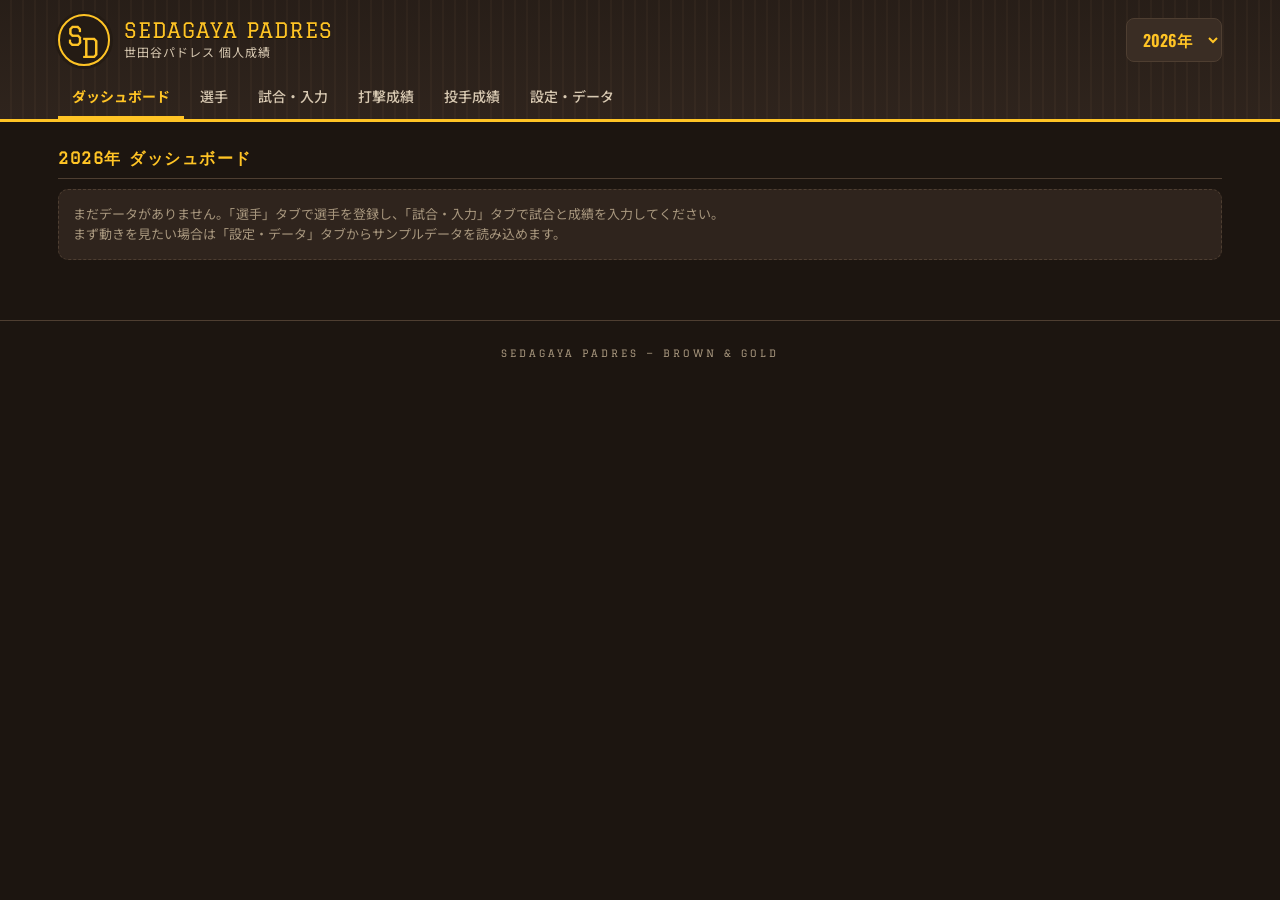
==== index.html @ 4cb6dd85 "CORS遮断環境向けにJSONPフォールバック通信を追加 fetchがCORS等で失敗する環境でも同期できるよう、<script>タグ経由の JSONPトランスポートを実装。fetch失敗時に自動でJ" ====
<!DOCTYPE html>
<html lang="ja">
<head>
<meta charset="UTF-8">
<meta name="viewport" content="width=device-width, initial-scale=1.0">
<meta name="theme-color" content="#2F241D">
<title>世田谷パドレス | 個人成績</title>
<link rel="preconnect" href="https://fonts.googleapis.com">
<link rel="preconnect" href="https://fonts.gstatic.com" crossorigin>
<link href="https://fonts.googleapis.com/css2?family=Noto+Sans+JP:wght@400;500;700&display=swap" rel="stylesheet">
<link rel="stylesheet" href="css/style.css?v=3">
</head>
<body>

<header class="app-header">
  <div class="header-inner">
    <div class="team-mark" aria-hidden="true"><span class="tm-s">S</span><span class="tm-d">D</span></div>
    <div class="team-name">
      <span class="team-name-en">SEDAGAYA PADRES</span>
      <span class="team-name-ja">世田谷パドレス 個人成績</span>
    </div>
    <button id="sync-chip" class="sync-chip" type="button" title="タップで今すぐ同期" hidden></button>
    <div class="season-select-wrap">
      <label for="season-select" class="visually-hidden">シーズン</label>
      <select id="season-select"></select>
    </div>
  </div>
  <nav class="tab-nav" role="tablist">
    <button class="tab-btn active" data-tab="dashboard">ダッシュボード</button>
    <button class="tab-btn" data-tab="players">選手</button>
    <button class="tab-btn" data-tab="games">試合・入力</button>
    <button class="tab-btn" data-tab="batting">打撃成績</button>
    <button class="tab-btn" data-tab="pitching">投手成績</button>
    <button class="tab-btn" data-tab="data">設定・データ</button>
  </nav>
</header>

<main>
  <section id="tab-dashboard" class="tab-panel active"></section>
  <section id="tab-players" class="tab-panel"></section>
  <section id="tab-games" class="tab-panel"></section>
  <section id="tab-batting" class="tab-panel"></section>
  <section id="tab-pitching" class="tab-panel"></section>
  <section id="tab-data" class="tab-panel"></section>
</main>

<footer class="app-footer">
  <span>SEDAGAYA PADRES — BROWN &amp; GOLD</span>
</footer>

<div id="modal-root"></div>

<script src="js/stats.js?v=3"></script>
<script src="js/sync.js?v=3"></script>
<script src="js/app.js?v=3"></script>
</body>
</html>
---- css/style.css ----
/* ============================================================
   SETAGAYA PADRES — Brown & Gold
   San Diego Padres inspired palette:
     brown  #2F241D  (primary surface)
     gold   #FFC425  (accent)
     sand   #E8DCC8  (secondary ink)
   ============================================================ */

/* 見た目を決める英字フォントは同梱(オフラインでも安定表示) */
@font-face {
  font-family: "Graduate";
  font-style: normal;
  font-weight: 400;
  font-display: swap;
  src: url("../fonts/graduate-latin.woff2") format("woff2");
}
@font-face {
  font-family: "Oswald";
  font-style: normal;
  font-weight: 200 700;
  font-display: swap;
  src: url("../fonts/oswald-latin.woff2") format("woff2");
}

:root {
  --bg:        #1C1510;
  --surface:   #2F241D;
  --surface-2: #3A2D24;
  --surface-3: #46372C;
  --line:      #4E3E31;
  --gold:      #FFC425;
  --gold-deep: #D9A410;
  --ink:       #FFF8EC;
  --ink-2:     #D8C9B2;
  --ink-muted: #A8977E;
  --danger:    #E5715F;
  --ok:        #7FBF7F;
  --radius: 10px;
  --font-display: "Oswald", "Noto Sans JP", sans-serif;
  --font-brand: "Graduate", "Oswald", serif;
  --font-body: "Noto Sans JP", sans-serif;
}

* { box-sizing: border-box; }

html, body {
  margin: 0;
  padding: 0;
  background: var(--bg);
  color: var(--ink);
  font-family: var(--font-body);
  font-size: 15px;
  line-height: 1.6;
}

.visually-hidden {
  position: absolute; width: 1px; height: 1px;
  overflow: hidden; clip: rect(0 0 0 0); white-space: nowrap;
}

/* ---------------- header ---------------- */

.app-header {
  background-image:
    linear-gradient(180deg, rgba(28,21,16,.4) 0%, rgba(47,36,29,.4) 100%),
    repeating-linear-gradient(90deg,
      var(--surface) 0, var(--surface) 10px,
      #3B2D23 10px, #3B2D23 12px);
  background-color: var(--surface);
  border-bottom: 3px solid var(--gold);
  position: sticky;
  top: 0;
  z-index: 50;
}

.header-inner {
  display: flex;
  align-items: center;
  gap: 14px;
  padding: 14px 18px 10px;
  max-width: 1200px;
  margin: 0 auto;
}

/* サンディエゴ・パドレス風 SD インターロック・モノグラム */
.team-mark {
  position: relative;
  width: 52px;
  height: 52px;
  border-radius: 50%;
  background: #241B14;
  border: 2px solid var(--gold);
  box-shadow: 0 0 0 3px #241B14, inset 0 0 0 2px #241B14;
  flex-shrink: 0;
}

.team-mark span {
  position: absolute;
  font-family: var(--font-brand);
  color: var(--gold);
  line-height: 1;
  text-shadow:
    -2px 0 0 #241B14, 2px 0 0 #241B14,
    0 -2px 0 #241B14, 0 2px 0 #241B14;
}

.team-mark .tm-s { font-size: 27px; left: 7px;  top: 6px;  z-index: 1; }
.team-mark .tm-d { font-size: 27px; left: 21px; top: 18px; z-index: 2; }

.team-name { display: flex; flex-direction: column; min-width: 0; }

.team-name-en {
  font-family: var(--font-brand);
  font-weight: 400;
  font-size: 21px;
  letter-spacing: 1px;
  color: var(--gold);
  line-height: 1.15;
  white-space: nowrap;
  text-shadow: 0 1px 0 #17110C;
}

.team-name-ja {
  font-size: 12px;
  color: var(--ink-2);
  letter-spacing: 1px;
}

.season-select-wrap { margin-left: auto; }

.sync-chip {
  margin-left: auto;
  background: var(--surface-2);
  border: 1px solid var(--line);
  border-radius: 999px;
  color: var(--ink-2);
  font-family: var(--font-body);
  font-size: 11px;
  padding: 5px 12px;
  cursor: pointer;
  white-space: nowrap;
  flex-shrink: 0;
}
.sync-chip.ok { color: var(--ok); border-color: var(--ok); }
.sync-chip.error { color: var(--danger); border-color: var(--danger); }
.sync-chip.syncing { color: var(--gold); border-color: var(--gold); }
.sync-chip:not([hidden]) + .season-select-wrap { margin-left: 0; }

.season-select-wrap select {
  background: var(--surface-2);
  color: var(--gold);
  border: 1px solid var(--line);
  border-radius: 8px;
  padding: 8px 12px;
  font-family: var(--font-display);
  font-size: 16px;
  font-weight: 600;
}

/* ---------------- tabs ---------------- */

.tab-nav {
  display: flex;
  gap: 2px;
  padding: 0 18px;
  max-width: 1200px;
  margin: 0 auto;
  overflow-x: auto;
  scrollbar-width: none;
}
.tab-nav::-webkit-scrollbar { display: none; }

.tab-btn {
  background: none;
  border: none;
  border-bottom: 3px solid transparent;
  color: var(--ink-2);
  font-family: var(--font-body);
  font-size: 14px;
  font-weight: 500;
  padding: 10px 14px;
  cursor: pointer;
  white-space: nowrap;
}

.tab-btn:hover { color: var(--ink); }

.tab-btn.active {
  color: var(--gold);
  border-bottom-color: var(--gold);
  font-weight: 700;
}

/* ---------------- layout ---------------- */

main {
  max-width: 1200px;
  margin: 0 auto;
  padding: 20px 18px 60px;
}

.tab-panel { display: none; }
.tab-panel.active { display: block; }

.section-title {
  font-family: var(--font-brand);
  font-size: 16px;
  font-weight: 600;
  letter-spacing: 1.5px;
  color: var(--gold);
  text-transform: uppercase;
  margin: 26px 0 10px;
  padding-bottom: 6px;
  border-bottom: 1px solid var(--line);
  display: flex;
  align-items: center;
  gap: 10px;
}
.section-title:first-child { margin-top: 4px; }

.section-title .sub {
  font-family: var(--font-body);
  font-size: 12px;
  font-weight: 400;
  letter-spacing: 0;
  color: var(--ink-muted);
  text-transform: none;
}

.app-footer {
  text-align: center;
  padding: 24px;
  color: var(--ink-muted);
  font-family: var(--font-brand);
  letter-spacing: 3px;
  font-size: 10px;
  border-top: 1px solid var(--line);
}

/* ---------------- buttons ---------------- */

.btn {
  display: inline-flex;
  align-items: center;
  gap: 6px;
  background: var(--surface-2);
  color: var(--ink);
  border: 1px solid var(--line);
  border-radius: 8px;
  padding: 8px 16px;
  font-family: var(--font-body);
  font-size: 14px;
  font-weight: 500;
  cursor: pointer;
  transition: background .15s;
}
.btn:hover { background: var(--surface-3); }

.btn-gold {
  background: var(--gold);
  color: #2F241D;
  border-color: var(--gold);
  font-weight: 700;
}
.btn-gold:hover { background: #FFD35C; }

.btn-danger { color: var(--danger); border-color: var(--danger); background: none; }
.btn-danger:hover { background: rgba(229,113,95,.12); }

.btn-sm { padding: 4px 10px; font-size: 12px; border-radius: 6px; }

/* ---------------- stat tiles ---------------- */

.tile-row {
  display: grid;
  grid-template-columns: repeat(auto-fill, minmax(140px, 1fr));
  gap: 10px;
  margin-bottom: 8px;
}

.tile {
  background: var(--surface);
  border: 1px solid var(--line);
  border-radius: var(--radius);
  padding: 12px 14px 10px;
}

.tile .tile-label {
  font-size: 11px;
  color: var(--ink-muted);
  letter-spacing: 1px;
  text-transform: uppercase;
}

.tile .tile-value {
  font-family: var(--font-display);
  font-size: 30px;
  font-weight: 600;
  color: var(--ink);
  line-height: 1.15;
}

.tile .tile-value .unit { font-size: 15px; color: var(--ink-2); margin-left: 2px; }

.tile .tile-note { font-size: 11px; color: var(--ink-muted); }

.tile.tile-hero { border-top: 3px solid var(--gold); }
.tile.tile-hero .tile-value { color: var(--gold); }

/* ---------------- leaders ---------------- */

.leader-grid {
  display: grid;
  grid-template-columns: repeat(auto-fill, minmax(240px, 1fr));
  gap: 10px;
}

.leader-card {
  background: var(--surface);
  border: 1px solid var(--line);
  border-radius: var(--radius);
  padding: 12px 14px;
}

.leader-card h4 {
  margin: 0 0 8px;
  font-family: var(--font-brand);
  font-size: 12px;
  letter-spacing: 1.5px;
  color: var(--gold);
  text-transform: uppercase;
  font-weight: 600;
}

.leader-card ol {
  list-style: none;
  margin: 0;
  padding: 0;
}

.leader-card li {
  display: flex;
  align-items: baseline;
  gap: 8px;
  padding: 3px 0;
  border-bottom: 1px dashed rgba(78,62,49,.6);
  font-size: 13px;
}
.leader-card li:last-child { border-bottom: none; }

.leader-card .rank {
  font-family: var(--font-display);
  color: var(--ink-muted);
  width: 14px;
  text-align: right;
  flex-shrink: 0;
}
.leader-card li:first-child .rank { color: var(--gold); font-weight: 700; }

.leader-card .lname { flex: 1; min-width: 0; overflow: hidden; text-overflow: ellipsis; white-space: nowrap; }

.leader-card .lval {
  font-family: var(--font-display);
  font-size: 16px;
  font-weight: 600;
}
.leader-card li:first-child .lval { color: var(--gold); }

.empty-note {
  color: var(--ink-muted);
  font-size: 13px;
  padding: 14px;
  background: var(--surface);
  border: 1px dashed var(--line);
  border-radius: var(--radius);
}

/* ---------------- tables ---------------- */

.table-wrap {
  overflow-x: auto;
  background: var(--surface);
  border: 1px solid var(--line);
  border-radius: var(--radius);
  -webkit-overflow-scrolling: touch;
}

table.stats {
  border-collapse: collapse;
  width: 100%;
  font-size: 13px;
  white-space: nowrap;
}

table.stats th, table.stats td {
  padding: 7px 10px;
  text-align: right;
  border-bottom: 1px solid rgba(78,62,49,.55);
}

table.stats th {
  position: sticky;
  top: 0;
  background: var(--surface-2);
  color: var(--ink-2);
  font-family: var(--font-display);
  font-weight: 600;
  font-size: 12px;
  letter-spacing: .5px;
  cursor: pointer;
  user-select: none;
}
table.stats th:hover { color: var(--gold); }
table.stats th.sorted { color: var(--gold); }
table.stats th.sorted::after { content: " ▾"; font-size: 9px; }
table.stats th.sorted.asc::after { content: " ▴"; }

table.stats th:first-child, table.stats td:first-child {
  text-align: left;
  position: sticky;
  left: 0;
  background: var(--surface);
  z-index: 1;
}
table.stats th:first-child { background: var(--surface-2); z-index: 2; }

table.stats tbody tr:hover td { background: rgba(255,196,37,.06); }
table.stats tbody tr:hover td:first-child { background: #3A2D24; }

table.stats td.num { font-family: var(--font-display); font-size: 14px; }
table.stats td .pname { color: var(--ink); font-weight: 500; cursor: pointer; }
table.stats td .pname:hover { color: var(--gold); text-decoration: underline; }
table.stats td .pnum { color: var(--ink-muted); font-size: 11px; margin-right: 6px; font-family: var(--font-display); }
table.stats tr.unqualified td { color: var(--ink-muted); }
table.stats tr.total-row td {
  border-top: 2px solid var(--gold-deep);
  background: var(--surface-2);
  font-weight: 700;
  color: var(--gold);
}
table.stats tr.total-row td:first-child { background: var(--surface-2); }

.table-note { font-size: 12px; color: var(--ink-muted); margin: 8px 2px 0; }

/* ---------------- player cards ---------------- */

.player-grid {
  display: grid;
  grid-template-columns: repeat(auto-fill, minmax(220px, 1fr));
  gap: 10px;
}

.player-card {
  background: var(--surface);
  border: 1px solid var(--line);
  border-radius: var(--radius);
  padding: 14px;
  display: flex;
  gap: 12px;
  align-items: center;
  cursor: pointer;
  transition: border-color .15s;
}
.player-card:hover { border-color: var(--gold); }

.player-card .pc-num {
  font-family: var(--font-display);
  font-size: 30px;
  font-weight: 700;
  color: var(--gold);
  width: 46px;
  text-align: center;
  flex-shrink: 0;
  line-height: 1;
}

.player-card .pc-name { font-weight: 700; font-size: 15px; }
.player-card .pc-meta { font-size: 12px; color: var(--ink-muted); }
.player-card.inactive { opacity: .5; }

/* ---------------- game list ---------------- */

.game-card {
  background: var(--surface);
  border: 1px solid var(--line);
  border-radius: var(--radius);
  padding: 12px 16px;
  margin-bottom: 10px;
}

.game-head {
  display: flex;
  flex-wrap: wrap;
  align-items: center;
  gap: 10px 14px;
}

.game-date {
  font-family: var(--font-display);
  color: var(--ink-2);
  font-size: 14px;
  letter-spacing: .5px;
}

.game-vs { font-weight: 700; font-size: 15px; flex: 1; min-width: 120px; }

.game-score {
  font-family: var(--font-display);
  font-size: 20px;
  font-weight: 700;
}

.badge {
  display: inline-block;
  font-family: var(--font-display);
  font-size: 12px;
  font-weight: 700;
  letter-spacing: 1px;
  border-radius: 6px;
  padding: 2px 9px;
}
.badge.win  { background: var(--gold); color: #2F241D; }
.badge.lose { background: var(--surface-3); color: var(--ink-2); }
.badge.draw { background: none; border: 1px solid var(--line); color: var(--ink-2); }

.game-lines { margin-top: 8px; font-size: 12px; color: var(--ink-2); }
.game-lines .line-chip {
  display: inline-block;
  background: var(--surface-2);
  border-radius: 6px;
  padding: 2px 8px;
  margin: 2px 4px 2px 0;
}
.game-actions { margin-top: 10px; display: flex; flex-wrap: wrap; gap: 8px; }

/* ---------------- forms & modal ---------------- */

#modal-root .overlay {
  position: fixed;
  inset: 0;
  background: rgba(20,14,10,.72);
  display: flex;
  align-items: flex-start;
  justify-content: center;
  padding: 4vh 14px;
  z-index: 100;
  overflow-y: auto;
}

.modal {
  background: var(--surface);
  border: 1px solid var(--line);
  border-top: 4px solid var(--gold);
  border-radius: 12px;
  width: 100%;
  max-width: 560px;
  padding: 20px 22px;
  margin-bottom: 6vh;
}

.modal h3 {
  margin: 0 0 14px;
  font-family: var(--font-display);
  font-size: 18px;
  letter-spacing: 1px;
  color: var(--gold);
  text-transform: uppercase;
}

.form-grid {
  display: grid;
  grid-template-columns: repeat(auto-fill, minmax(110px, 1fr));
  gap: 10px 12px;
}
.form-grid .wide { grid-column: 1 / -1; }
.form-grid .half { grid-column: span 2; }

.field label {
  display: block;
  font-size: 11px;
  color: var(--ink-muted);
  margin-bottom: 3px;
  letter-spacing: .5px;
}

.field input, .field select, .field textarea {
  width: 100%;
  background: var(--bg);
  border: 1px solid var(--line);
  border-radius: 8px;
  color: var(--ink);
  padding: 8px 10px;
  font-size: 15px;
  font-family: var(--font-body);
}
.field input[type=number] { font-family: var(--font-display); font-size: 16px; }
.field input:focus, .field select:focus, .field textarea:focus {
  outline: 2px solid var(--gold);
  outline-offset: -1px;
}

.modal-actions {
  display: flex;
  justify-content: flex-end;
  gap: 10px;
  margin-top: 18px;
}
.modal-actions .btn-danger { margin-right: auto; }

.form-section-label {
  grid-column: 1 / -1;
  font-family: var(--font-display);
  font-size: 12px;
  letter-spacing: 1.5px;
  color: var(--gold);
  text-transform: uppercase;
  border-bottom: 1px solid var(--line);
  padding-bottom: 3px;
  margin-top: 6px;
}

/* ---------------- toolbar ---------------- */

.toolbar {
  display: flex;
  flex-wrap: wrap;
  gap: 8px;
  align-items: center;
  margin-bottom: 14px;
}
.toolbar .spacer { flex: 1; }

.seg {
  display: inline-flex;
  border: 1px solid var(--line);
  border-radius: 8px;
  overflow: hidden;
}
.seg button {
  background: var(--surface);
  border: none;
  color: var(--ink-2);
  padding: 7px 14px;
  font-size: 13px;
  cursor: pointer;
}
.seg button.active { background: var(--gold); color: #2F241D; font-weight: 700; }

/* ---------------- data tab ---------------- */

.data-card {
  background: var(--surface);
  border: 1px solid var(--line);
  border-radius: var(--radius);
  padding: 16px 18px;
  margin-bottom: 14px;
}
.data-card h4 { margin: 0 0 6px; font-size: 15px; color: var(--ink); }
.data-card p { margin: 0 0 12px; font-size: 13px; color: var(--ink-muted); }

.setup-steps {
  font-size: 13px;
  color: var(--ink-2);
  margin: 10px 0 0;
  padding-left: 22px;
}
.setup-steps li { margin-bottom: 5px; }
.setup-steps code, .data-card code {
  background: var(--bg);
  border: 1px solid var(--line);
  border-radius: 4px;
  padding: 1px 5px;
  font-size: 12px;
}
.setup-steps a { color: var(--gold); }

.glossary { font-size: 13px; color: var(--ink-2); }
.glossary dt {
  font-family: var(--font-display);
  color: var(--gold);
  font-weight: 600;
  float: left;
  clear: left;
  width: 72px;
}
.glossary dd { margin: 0 0 4px 84px; }

/* ---------------- toast ---------------- */

.toast {
  position: fixed;
  bottom: 22px;
  left: 50%;
  transform: translateX(-50%);
  background: var(--gold);
  color: #2F241D;
  font-weight: 700;
  padding: 10px 22px;
  border-radius: 999px;
  z-index: 200;
  box-shadow: 0 4px 18px rgba(0,0,0,.4);
  animation: toast-in .2s ease-out;
}
@keyframes toast-in { from { opacity: 0; transform: translate(-50%, 8px);} to { opacity: 1; transform: translate(-50%, 0);} }

/* ---------------- responsive ---------------- */

@media (max-width: 560px) {
  .team-name-en { font-size: 17px; }
  .tile .tile-value { font-size: 24px; }
  .header-inner { padding: 10px 14px 8px; }
  main { padding: 14px 12px 50px; }
}
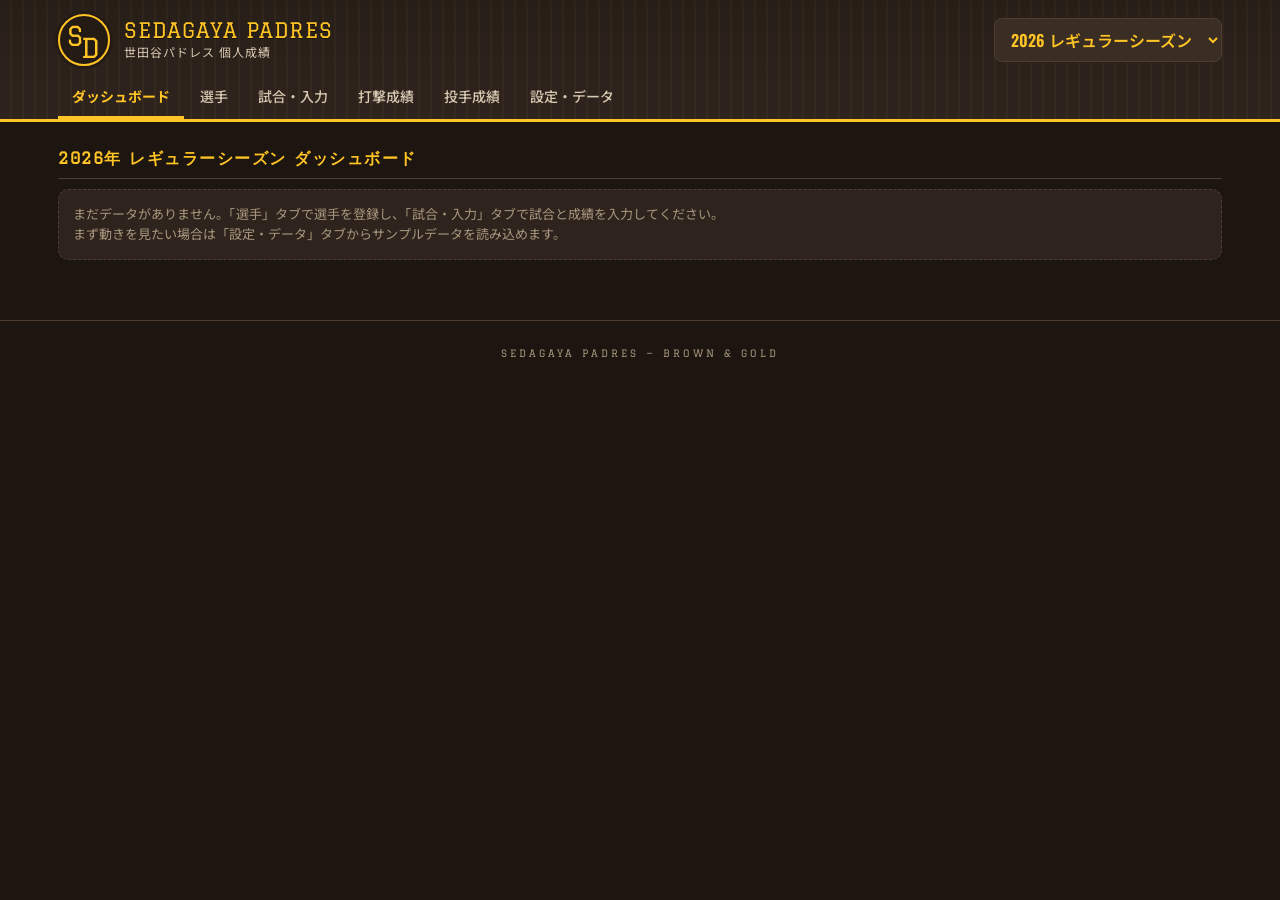
==== commit 69fd25ab: "期間切替をレギュラーシーズンとポストシーズンに分割 ヘッダーの期間セレクタを「2026 レギュラーシーズン」「2026 ポストシーズン」 「2026 通年」「全期間」から選べるようにし、集計もそれぞれ" ====
--- a/index.html
+++ b/index.html
@@ -8,7 +8,7 @@
 <link rel="preconnect" href="https://fonts.googleapis.com">
 <link rel="preconnect" href="https://fonts.gstatic.com" crossorigin>
 <link href="https://fonts.googleapis.com/css2?family=Noto+Sans+JP:wght@400;500;700&display=swap" rel="stylesheet">
-<link rel="stylesheet" href="css/style.css?v=3">
+<link rel="stylesheet" href="css/style.css?v=7">
 </head>
 <body>
 
@@ -50,8 +50,8 @@
 
 <div id="modal-root"></div>
 
-<script src="js/stats.js?v=3"></script>
-<script src="js/sync.js?v=3"></script>
-<script src="js/app.js?v=3"></script>
+<script src="js/stats.js?v=7"></script>
+<script src="js/sync.js?v=7"></script>
+<script src="js/app.js?v=7"></script>
 </body>
 </html>
--- a/css/style.css
+++ b/css/style.css
@@ -522,6 +522,10 @@
 .badge.win  { background: var(--gold); color: #2F241D; }
 .badge.lose { background: var(--surface-3); color: var(--ink-2); }
 .badge.draw { background: none; border: 1px solid var(--line); color: var(--ink-2); }
+.badge.ps {
+  background: none; border: 1px solid var(--gold); color: var(--gold);
+  letter-spacing: 1.5px;
+}
 
 .game-lines { margin-top: 8px; font-size: 12px; color: var(--ink-2); }
 .game-lines .line-chip {
@@ -708,6 +712,10 @@
 @media (max-width: 560px) {
   .team-name-en { font-size: 17px; }
   .tile .tile-value { font-size: 24px; }
-  .header-inner { padding: 10px 14px 8px; }
+  .header-inner { padding: 10px 14px 8px; flex-wrap: wrap; }
   main { padding: 14px 12px 50px; }
-}
+  /* 期間の選択肢が長いので、狭い画面では独立した行に送って全幅で表示する */
+  .season-select-wrap { width: 100%; margin-left: 0; }
+  .season-select-wrap select { width: 100%; font-size: 15px; }
+  .sync-chip { margin-left: auto; }
+}
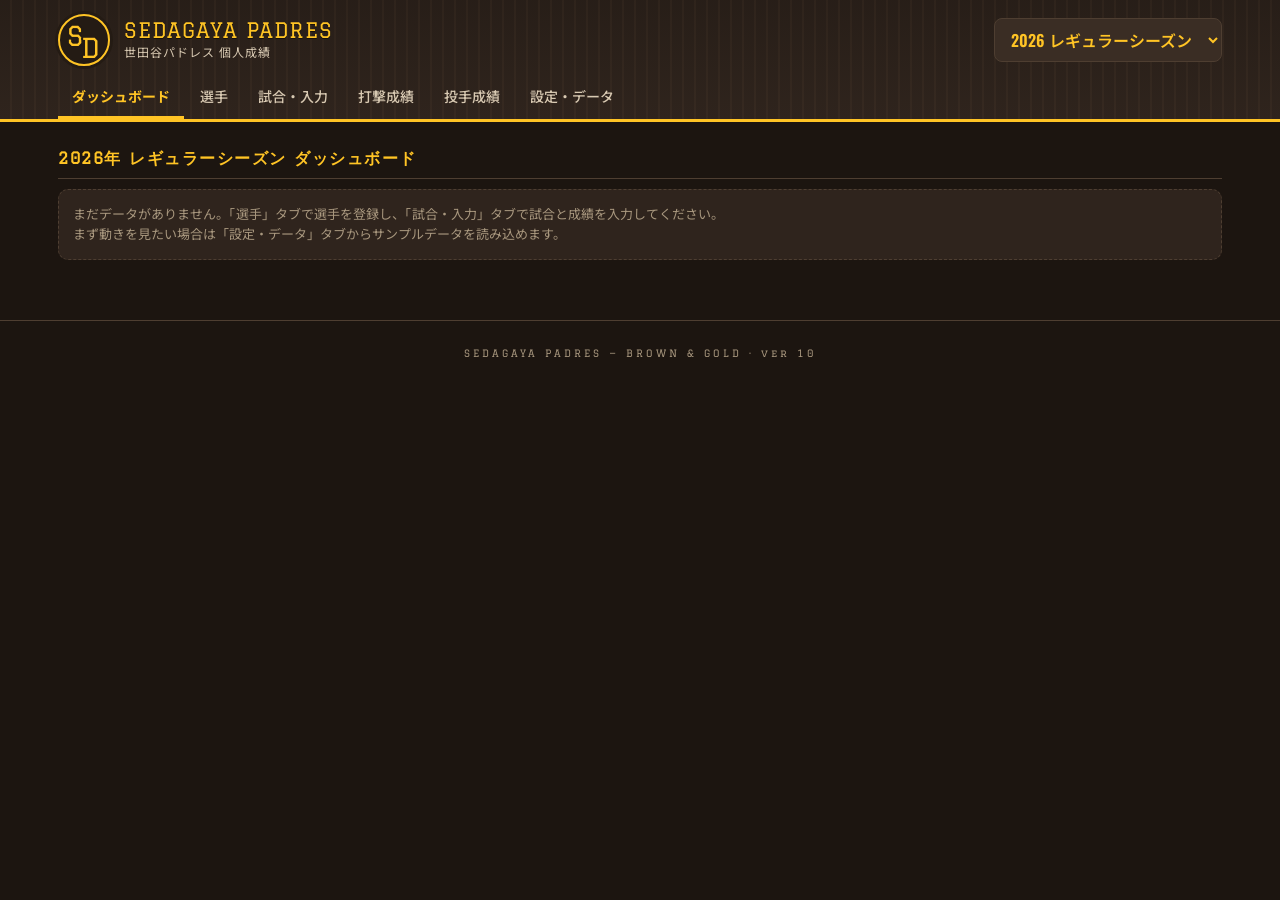
==== commit 5d2ddd0e: "古い画面が表示され続ける問題の対策(自動更新チェック) - version.json を毎回キャッシュなしで確認し、版が新しければ1回だけ読み込み直す - フッターに版数を表示  Co-Authore" ====
--- a/index.html
+++ b/index.html
@@ -8,7 +8,26 @@
 <link rel="preconnect" href="https://fonts.googleapis.com">
 <link rel="preconnect" href="https://fonts.gstatic.com" crossorigin>
 <link href="https://fonts.googleapis.com/css2?family=Noto+Sans+JP:wght@400;500;700&display=swap" rel="stylesheet">
-<link rel="stylesheet" href="css/style.css?v=7">
+<link rel="stylesheet" href="css/style.css?v=10">
+<meta http-equiv="Cache-Control" content="no-cache">
+<script>
+/* 新しい版が公開されていたら自動で読み込み直す(iPhoneなどが古い画面を保持してしまう対策) */
+window.APP_VERSION = "10";
+(function () {
+  try {
+    fetch("version.json?t=" + Date.now(), { cache: "no-store" })
+      .then(function (r) { return r.ok ? r.json() : null; })
+      .then(function (v) {
+        if (!v || !v.version || String(v.version) === window.APP_VERSION) return;
+        var key = "padres-reloaded-" + v.version + location.pathname;
+        if (sessionStorage.getItem(key)) return;   // 読み込み直しは1回だけ
+        sessionStorage.setItem(key, "1");
+        location.replace(location.pathname + "?r=" + encodeURIComponent(v.version) + location.hash);
+      })
+      .catch(function () {});
+  } catch (e) {}
+})();
+</script>
 </head>
 <body>
 
@@ -45,13 +64,13 @@
 </main>
 
 <footer class="app-footer">
-  <span>SEDAGAYA PADRES — BROWN &amp; GOLD</span>
+  <span>SEDAGAYA PADRES — BROWN &amp; GOLD · ver 10</span>
 </footer>
 
 <div id="modal-root"></div>
 
-<script src="js/stats.js?v=7"></script>
-<script src="js/sync.js?v=7"></script>
-<script src="js/app.js?v=7"></script>
+<script src="js/stats.js?v=10"></script>
+<script src="js/sync.js?v=10"></script>
+<script src="js/app.js?v=10"></script>
 </body>
 </html>
--- a/css/style.css
+++ b/css/style.css
@@ -239,6 +239,7 @@
 
 /* ---------------- buttons ---------------- */
 
+a.btn { text-decoration: none; }
 .btn {
   display: inline-flex;
   align-items: center;
